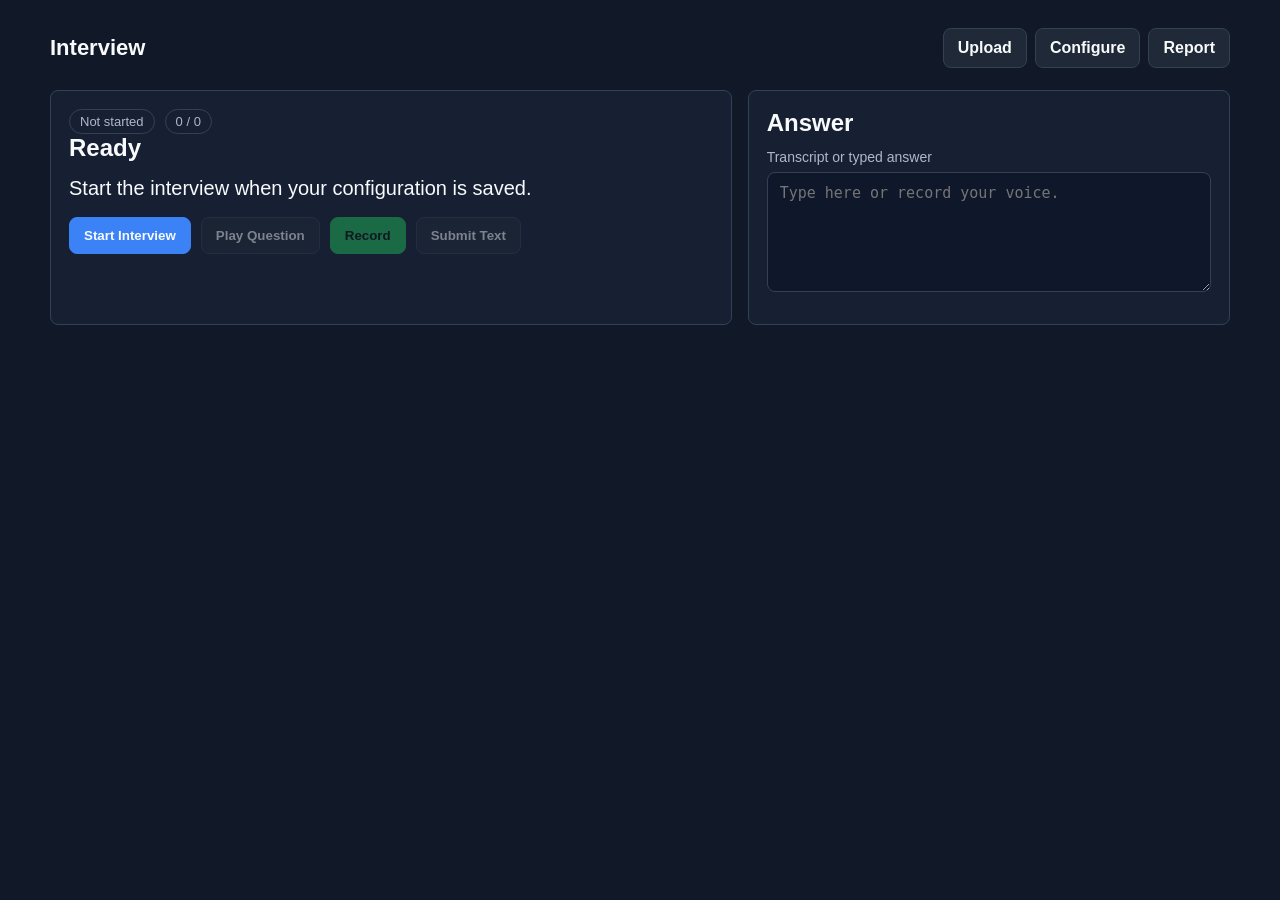
==== frontend/interview.html @ 81cba724 "Merge pull request #1 from Guransh-Singh/feature/tooling Added imageio-ffmpeg and updates" ====
<!DOCTYPE html>
<html lang="en">
<head>
    <meta charset="UTF-8" />
    <meta name="viewport" content="width=device-width, initial-scale=1.0" />
    <title>Interview</title>
    <link rel="stylesheet" href="style.css" />
</head>
<body class="bg">
    <main class="shell">
        <header class="topbar">
            <div class="brand">Interview</div>
            <nav class="nav">
                <a href="upload.html">Upload</a>
                <a href="configure.html">Configure</a>
                <a href="report.html">Report</a>
            </nav>
        </header>

        <section class="grid">
            <div class="panel span-7">
                <div class="row">
                    <span id="mode-badge" class="badge">Not started</span>
                    <span id="progress-badge" class="badge">0 / 0</span>
                </div>
                <h1 id="question-title">Ready</h1>
                <p id="question-text" class="question-text">Start the interview when your configuration is saved.</p>
                <audio id="tts-audio" controls class="hidden"></audio>

                <div id="problem-panel" class="stack hidden">
                    <h2 id="problem-title">Coding problem</h2>
                    <pre id="problem-details"></pre>
                    <div class="field">
                        <label for="code-editor">C++ code</label>
                        <textarea id="code-editor" class="code-editor"></textarea>
                    </div>
                    <div class="grid">
                        <div class="field span-6">
                            <label for="time-complexity">Time complexity</label>
                            <input id="time-complexity" placeholder="Example: O(n)" />
                        </div>
                        <div class="field span-6">
                            <label for="space-complexity">Space complexity</label>
                            <input id="space-complexity" placeholder="Example: O(n)" />
                        </div>
                    </div>
                    <div class="row">
                        <button id="run-code-btn" class="warning" type="button" disabled>Run Sample Tests</button>
                        <span id="run-count" class="badge">0 runs</span>
                    </div>
                    <div id="run-results"></div>
                </div>

                <div class="row">
                    <button id="start-btn" class="primary">Start Interview</button>
                    <button id="play-btn" disabled>Play Question</button>
                    <button id="record-btn" class="success" disabled>Record</button>
                    <button id="submit-text-btn" disabled>Submit Text</button>
                </div>
                <div id="status" class="status"></div>
            </div>

            <aside class="panel span-5">
                <h2>Answer</h2>
                <div class="field">
                    <label for="text-answer">Transcript or typed answer</label>
                    <textarea id="text-answer" placeholder="Type here or record your voice."></textarea>
                </div>
                <div id="eval" class="stack"></div>
            </aside>
        </section>
    </main>

    <script>
        const sessionId = localStorage.getItem("mi_session_id");
        const config = JSON.parse(localStorage.getItem("mi_config") || "{}");
        let currentQuestion = null;
        let currentType = "main";
        let mediaRecorder = null;
        let audioChunks = [];
        let recordingFilename = null;

        const startBtn = document.getElementById("start-btn");
        const playBtn = document.getElementById("play-btn");
        const recordBtn = document.getElementById("record-btn");
        const submitTextBtn = document.getElementById("submit-text-btn");
        const statusEl = document.getElementById("status");
        const evalEl = document.getElementById("eval");
        const questionTitle = document.getElementById("question-title");
        const questionText = document.getElementById("question-text");
        const ttsAudio = document.getElementById("tts-audio");
        const problemPanel = document.getElementById("problem-panel");
        const problemTitle = document.getElementById("problem-title");
        const problemDetails = document.getElementById("problem-details");
        const codeEditor = document.getElementById("code-editor");
        const runCodeBtn = document.getElementById("run-code-btn");
        const runResults = document.getElementById("run-results");
        const runCount = document.getElementById("run-count");
        const timeComplexity = document.getElementById("time-complexity");
        const spaceComplexity = document.getElementById("space-complexity");
        const textAnswer = document.getElementById("text-answer");
        let sampleRunCount = 0;

        function setStatus(message) {
            statusEl.textContent = message || "";
        }

        function makeRecordingName(question, kind) {
            const shortSession = (sessionId || "session").slice(0, 8);
            const qid = String(question?.id || "question").replace(/[^a-zA-Z0-9_.-]/g, "_").slice(0, 32);
            const stamp = new Date().toISOString().replace(/[-:]/g, "").replace(/\.\d+Z$/, "Z");
            return `mock_interview_${shortSession}_${stamp}_${qid}_${kind}.webm`;
        }

        function downloadBlob(blob, filename) {
            const url = URL.createObjectURL(blob);
            const a = document.createElement("a");
            a.href = url;
            a.download = filename;
            document.body.appendChild(a);
            a.click();
            a.remove();
            URL.revokeObjectURL(url);
        }

        function renderQuestion(data) {
            currentType = data.type || "main";
            currentQuestion = data.question;
            document.getElementById("mode-badge").textContent = currentType;
            document.getElementById("progress-badge").textContent =
                data.index !== undefined ? `${data.index + 1} / ${(data.index + 1) + data.remaining}` : "Follow-up";

            questionTitle.textContent = currentQuestion.title || currentQuestion.category || "Question";
            questionText.textContent = currentQuestion.text || currentQuestion.title || "Question unavailable.";

            if (currentQuestion.audio_url) {
                ttsAudio.src = currentQuestion.audio_url;
                ttsAudio.classList.remove("hidden");
                playBtn.disabled = false;
                ttsAudio.play().catch(() => {});
            } else {
                ttsAudio.classList.add("hidden");
                playBtn.disabled = true;
            }

            const isCoding = currentQuestion.category === "dsa" || currentQuestion.starter_code;
            problemPanel.classList.toggle("hidden", !isCoding);
            if (isCoding) {
                problemTitle.textContent = currentQuestion.title || "Coding problem";
                problemDetails.textContent = [
                    currentQuestion.text || "",
                    currentQuestion.constraints?.length ? "\nConstraints:\n- " + currentQuestion.constraints.join("\n- ") : "",
                    currentQuestion.examples?.length ? "\nExamples:\n" + currentQuestion.examples.map(ex => `Input: ${ex.input}\nOutput: ${ex.output}\n${ex.explanation || ""}`).join("\n\n") : "",
                    currentQuestion.sample_tests?.length ? "\nExecutable sample tests:\n" + currentQuestion.sample_tests.map((test, index) => `#${index + 1}\nstdin:\n${test.stdin}\nexpected stdout:\n${test.expected_stdout}`).join("\n\n") : ""
                ].join("\n");
                codeEditor.value = currentQuestion.starter_code || codeEditor.value;
                runCodeBtn.disabled = false;
                runResults.innerHTML = "";
                sampleRunCount = 0;
                runCount.textContent = "0 runs";
                timeComplexity.value = "";
                spaceComplexity.value = "";
            }

            recordBtn.disabled = false;
            submitTextBtn.disabled = false;
            textAnswer.value = "";
            evalEl.innerHTML = "";
        }

        async function fetchQuestion() {
            const form = new FormData();
            form.append("session_id", sessionId);
            const res = await fetch("/api/get-question", { method: "POST", body: form });
            const data = await res.json();

            if (data.type === "done") {
                questionTitle.textContent = "Interview completed";
                questionText.textContent = "Open the report when you are ready.";
                recordBtn.disabled = true;
                submitTextBtn.disabled = true;
                playBtn.disabled = true;
                setStatus("Completed.");
                return;
            }

            if (data.error) {
                setStatus(data.error);
                return;
            }

            renderQuestion(data);
            setStatus("");
        }

        function renderEvaluation(data) {
            const evaluation = data.evaluation || {};
            const codeEval = evaluation.code_evaluation || {};
            const score = evaluation.combined_score ?? codeEval.code_score;
            evalEl.innerHTML = `
                <div class="panel">
                    <div class="score">${score !== undefined ? Math.round(score * 100) + "%" : "NA"}</div>
                    <p>${evaluation.concise_feedback || codeEval.concise_feedback || "Feedback unavailable."}</p>
                    ${recordingFilename ? `<p class="muted">Recording: ${recordingFilename}</p>` : ""}
                    ${codeEval.complexity ? `<p class="muted">Complexity: ${codeEval.complexity}</p>` : ""}
                </div>
            `;
        }

        async function submitAnswer(transcript, audioBlob) {
            const form = new FormData();
            form.append("session_id", sessionId);
            form.append("audio_filename", recordingFilename || "");
            const code = codeEditor.value.trim();
            if (code) form.append("code_submission", code);
            const complexity = [
                timeComplexity.value.trim() ? `Time: ${timeComplexity.value.trim()}` : "",
                spaceComplexity.value.trim() ? `Space: ${spaceComplexity.value.trim()}` : ""
            ].filter(Boolean).join("; ");
            if (complexity) form.append("complexity_claim", complexity);

            let endpoint = "/api/submit-answer";
            if (audioBlob) {
                endpoint = "/api/submit-answer-audio";
                form.append("file", audioBlob, recordingFilename);
            } else {
                form.append("transcript", transcript);
            }

            setStatus("Evaluating...");
            const res = await fetch(endpoint, { method: "POST", body: form });
            const data = await res.json();
            renderEvaluation(data);

            if (data.type === "finished") {
                setStatus("Finished. Open the report.");
                recordBtn.disabled = true;
                submitTextBtn.disabled = true;
                return;
            }

            setStatus(data.type === "followup" ? "Follow-up generated." : "Next question ready.");
            setTimeout(fetchQuestion, 700);
        }

        startBtn.addEventListener("click", async () => {
            if (!sessionId) {
                setStatus("Upload documents first.");
                return;
            }
            const form = new FormData();
            form.append("session_id", sessionId);
            form.append("question_count", config.question_count || 5);
            setStatus("Starting...");
            const res = await fetch("/api/start-interview", { method: "POST", body: form });
            const data = await res.json();
            if (data.error) {
                setStatus(data.error);
                return;
            }
            localStorage.setItem("mi_ats", JSON.stringify(data.ats_score || {}));
            await fetchQuestion();
        });

        playBtn.addEventListener("click", () => ttsAudio.play());

        runCodeBtn.addEventListener("click", async () => {
            if (!currentQuestion) return;
            const code = codeEditor.value.trim();
            if (!code) {
                setStatus("Write code before running samples.");
                return;
            }

            const form = new FormData();
            form.append("session_id", sessionId);
            form.append("code", code);
            form.append("time_complexity", timeComplexity.value.trim());
            form.append("space_complexity", spaceComplexity.value.trim());

            runCodeBtn.disabled = true;
            setStatus("Running sample tests...");
            try {
                const res = await fetch("/api/run-code-samples", { method: "POST", body: form });
                const data = await res.json();
                if (data.error) {
                    runResults.innerHTML = `<pre>${data.error}</pre>`;
                    setStatus(data.error);
                    return;
                }
                sampleRunCount += 1;
                runCount.textContent = `${sampleRunCount} run${sampleRunCount === 1 ? "" : "s"}`;
                renderRunResult(data.run);
                setStatus(data.run.result.message || data.run.result.status);
            } catch (err) {
                runResults.innerHTML = `<pre>${err.message}</pre>`;
                setStatus("Run failed.");
            } finally {
                runCodeBtn.disabled = false;
            }
        });

        function renderRunResult(run) {
            const result = run.result || {};
            const tests = result.tests || [];
            runResults.innerHTML = `
                <div class="panel">
                    <h3>${result.ok ? "Samples passed" : "Samples not passed"}</h3>
                    <p>${result.message || result.status || ""}</p>
                    <p class="muted">Elapsed: ${result.elapsed_ms || 0} ms</p>
                    ${result.compiler_stderr ? `<pre>${result.compiler_stderr}</pre>` : ""}
                    ${tests.map(test => `
                        <div class="report-question">
                            <strong>Sample ${test.index}: ${test.ok ? "Passed" : "Failed"}</strong>
                            <pre>stdin:\n${test.stdin}\n\nexpected:\n${test.expected_stdout}\n\nactual:\n${test.actual_stdout}${test.stderr ? "\n\nstderr:\n" + test.stderr : ""}</pre>
                        </div>
                    `).join("")}
                </div>
            `;
        }

        recordBtn.addEventListener("click", async () => {
            if (!currentQuestion) return;

            if (!mediaRecorder) {
                const stream = await navigator.mediaDevices.getUserMedia({ audio: true });
                audioChunks = [];
                recordingFilename = makeRecordingName(currentQuestion, currentType);
                mediaRecorder = new MediaRecorder(stream);
                mediaRecorder.ondataavailable = event => audioChunks.push(event.data);
                mediaRecorder.onstop = async () => {
                    const blob = new Blob(audioChunks, { type: "audio/webm" });
                    downloadBlob(blob, recordingFilename);
                    recordBtn.textContent = "Record";
                    mediaRecorder = null;
                    await submitAnswer("", blob);
                };
                mediaRecorder.start();
                recordBtn.textContent = "Stop";
                setStatus("Recording...");
            } else {
                mediaRecorder.stop();
            }
        });

        submitTextBtn.addEventListener("click", async () => {
            const transcript = textAnswer.value.trim();
            if (!transcript) {
                setStatus("Type an answer first.");
                return;
            }
            recordingFilename = null;
            await submitAnswer(transcript, null);
        });
    </script>
</body>
</html>
---- frontend/style.css ----
:root {
    --bg: #111827;
    --surface: #172033;
    --surface-2: #1f2937;
    --line: #334155;
    --text: #f8fafc;
    --muted: #aeb8c7;
    --blue: #3b82f6;
    --green: #22c55e;
    --amber: #f59e0b;
    --red: #ef4444;
}

* {
    box-sizing: border-box;
}

body {
    margin: 0;
    font-family: Arial, Helvetica, sans-serif;
    background: var(--bg);
    color: var(--text);
}

body.bg {
    min-height: 100vh;
}

a {
    color: inherit;
}

.shell {
    width: min(1180px, calc(100vw - 32px));
    margin: 0 auto;
    padding: 28px 0 48px;
}

.topbar {
    display: flex;
    align-items: center;
    justify-content: space-between;
    gap: 16px;
    margin-bottom: 22px;
}

.brand {
    font-size: 22px;
    font-weight: 700;
}

.nav {
    display: flex;
    gap: 8px;
    flex-wrap: wrap;
}

.nav a,
.btn,
button {
    border: 1px solid var(--line);
    background: var(--surface-2);
    color: var(--text);
    border-radius: 8px;
    padding: 10px 14px;
    text-decoration: none;
    cursor: pointer;
    font-weight: 700;
}

.btn.primary,
button.primary {
    background: var(--blue);
    border-color: var(--blue);
}

.btn.success,
button.success {
    background: var(--green);
    border-color: var(--green);
    color: #07110b;
}

.btn.warning,
button.warning {
    background: var(--amber);
    border-color: var(--amber);
    color: #171006;
}

button:disabled,
.btn.disabled {
    opacity: 0.45;
    cursor: not-allowed;
}

.grid {
    display: grid;
    grid-template-columns: repeat(12, 1fr);
    gap: 16px;
}

.panel {
    background: var(--surface);
    border: 1px solid var(--line);
    border-radius: 8px;
    padding: 18px;
}

.span-4 {
    grid-column: span 4;
}

.span-5 {
    grid-column: span 5;
}

.span-6 {
    grid-column: span 6;
}

.span-7 {
    grid-column: span 7;
}

.span-8 {
    grid-column: span 8;
}

.span-12 {
    grid-column: span 12;
}

h1,
h2,
h3 {
    margin: 0 0 12px;
}

p {
    margin: 0 0 14px;
    line-height: 1.5;
}

.muted {
    color: var(--muted);
}

.lead {
    color: var(--muted);
    max-width: 760px;
}

.field {
    display: grid;
    gap: 7px;
    margin-bottom: 14px;
}

label {
    color: var(--muted);
    font-size: 14px;
}

input,
select,
textarea {
    width: 100%;
    border: 1px solid var(--line);
    border-radius: 8px;
    background: #0f172a;
    color: var(--text);
    padding: 11px 12px;
    font-size: 15px;
}

textarea {
    min-height: 120px;
    resize: vertical;
}

.code-editor {
    min-height: 310px;
    font-family: Consolas, "Courier New", monospace;
    font-size: 14px;
    line-height: 1.45;
    tab-size: 4;
}

.row {
    display: flex;
    align-items: center;
    gap: 10px;
    flex-wrap: wrap;
}

.stack {
    display: grid;
    gap: 12px;
}

.status {
    min-height: 22px;
    color: var(--muted);
}

.question-text {
    font-size: 20px;
    line-height: 1.45;
}

.badge {
    display: inline-flex;
    align-items: center;
    border: 1px solid var(--line);
    border-radius: 999px;
    padding: 4px 10px;
    color: var(--muted);
    font-size: 13px;
}

.score {
    font-size: 34px;
    font-weight: 800;
}

.list {
    display: grid;
    gap: 8px;
    margin: 0;
    padding-left: 18px;
}

.report-question {
    border-top: 1px solid var(--line);
    padding-top: 14px;
    margin-top: 14px;
}

pre {
    white-space: pre-wrap;
    word-break: break-word;
    background: #0f172a;
    border: 1px solid var(--line);
    border-radius: 8px;
    padding: 12px;
}

.hidden {
    display: none !important;
}

@media (max-width: 820px) {
    .span-4,
    .span-5,
    .span-6,
    .span-7,
    .span-8,
    .span-12 {
        grid-column: span 12;
    }

    .topbar {
        align-items: flex-start;
        flex-direction: column;
    }
}
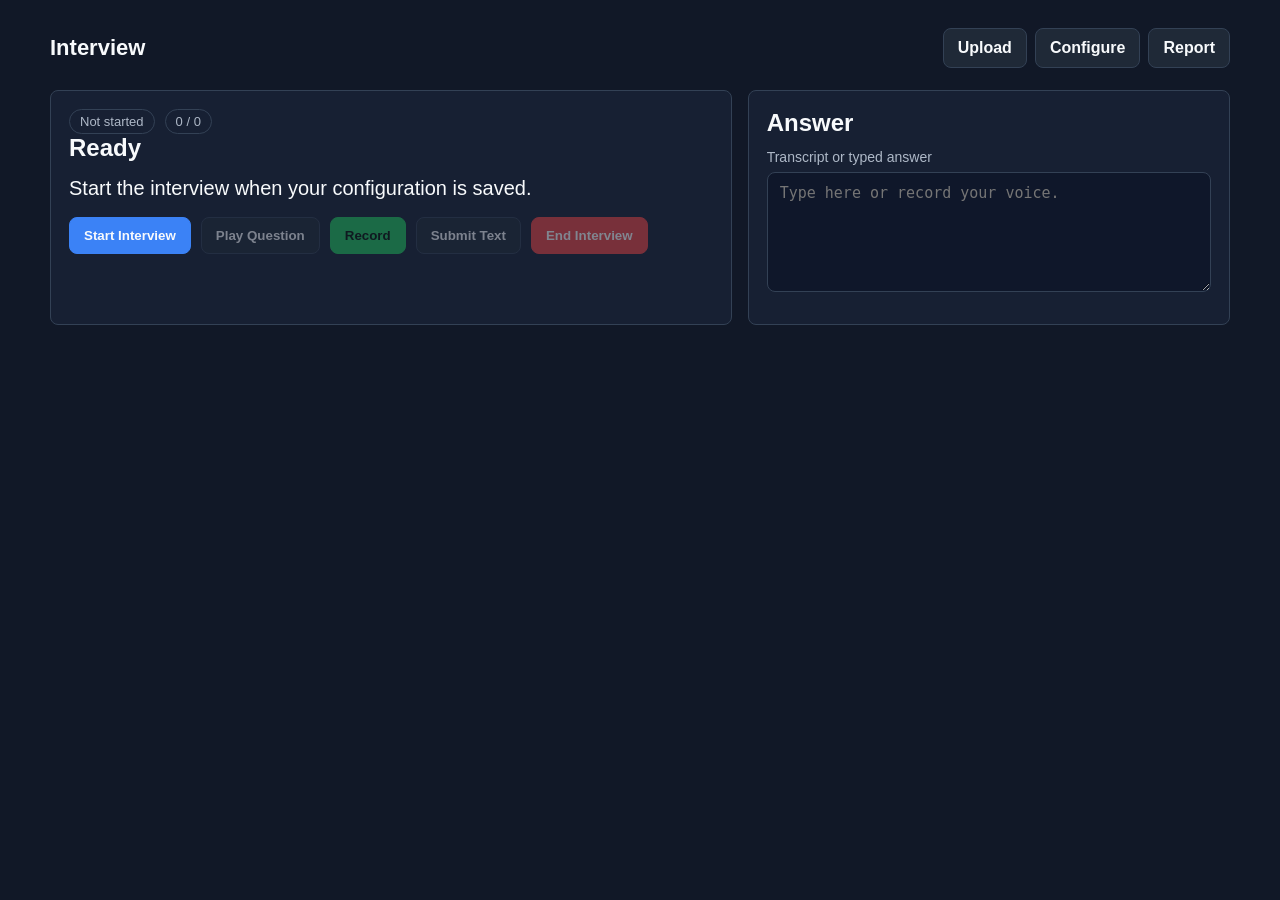
==== commit 9a44e3dd: "Merge pull request #1 from abhimittal1062/feature/tooling added tools,end button,download button" ====
--- a/frontend/interview.html
+++ b/frontend/interview.html
@@ -56,6 +56,7 @@
                     <button id="play-btn" disabled>Play Question</button>
                     <button id="record-btn" class="success" disabled>Record</button>
                     <button id="submit-text-btn" disabled>Submit Text</button>
+                    <button id="end-btn" class="danger" disabled>End Interview</button>
                 </div>
                 <div id="status" class="status"></div>
             </div>
@@ -84,6 +85,7 @@
         const playBtn = document.getElementById("play-btn");
         const recordBtn = document.getElementById("record-btn");
         const submitTextBtn = document.getElementById("submit-text-btn");
+        const endBtn = document.getElementById("end-btn");
         const statusEl = document.getElementById("status");
         const evalEl = document.getElementById("eval");
         const questionTitle = document.getElementById("question-title");
@@ -164,6 +166,7 @@
 
             recordBtn.disabled = false;
             submitTextBtn.disabled = false;
+            endBtn.disabled = false;
             textAnswer.value = "";
             evalEl.innerHTML = "";
         }
@@ -180,6 +183,7 @@
                 recordBtn.disabled = true;
                 submitTextBtn.disabled = true;
                 playBtn.disabled = true;
+                endBtn.disabled = true;
                 setStatus("Completed.");
                 return;
             }
@@ -236,6 +240,7 @@
                 setStatus("Finished. Open the report.");
                 recordBtn.disabled = true;
                 submitTextBtn.disabled = true;
+                endBtn.disabled = true;
                 return;
             }
 
@@ -259,7 +264,36 @@
                 return;
             }
             localStorage.setItem("mi_ats", JSON.stringify(data.ats_score || {}));
+            endBtn.disabled = false;
             await fetchQuestion();
+        });
+
+        endBtn.addEventListener("click", async () => {
+            if (!sessionId) {
+                setStatus("Upload documents first.");
+                return;
+            }
+            const confirmed = window.confirm("End the interview now and generate a progress report?");
+            if (!confirmed) return;
+
+            const form = new FormData();
+            form.append("session_id", sessionId);
+            endBtn.disabled = true;
+            recordBtn.disabled = true;
+            submitTextBtn.disabled = true;
+            playBtn.disabled = true;
+            setStatus("Ending interview and generating report...");
+
+            const res = await fetch("/api/end-interview", { method: "POST", body: form });
+            const data = await res.json();
+            if (data.report) {
+                localStorage.setItem("mi_latest_report", JSON.stringify(data.report));
+                setStatus("Progress report ready.");
+                window.location.href = "report.html";
+            } else {
+                setStatus("Error: " + JSON.stringify(data));
+                endBtn.disabled = false;
+            }
         });
 
         playBtn.addEventListener("click", () => ttsAudio.play());
--- a/frontend/style.css
+++ b/frontend/style.css
@@ -88,6 +88,13 @@
     color: #171006;
 }
 
+.btn.danger,
+button.danger {
+    background: var(--red);
+    border-color: var(--red);
+    color: #fff;
+}
+
 button:disabled,
 .btn.disabled {
     opacity: 0.45;
@@ -109,6 +116,10 @@
 
 .span-4 {
     grid-column: span 4;
+}
+
+.span-3 {
+    grid-column: span 3;
 }
 
 .span-5 {
@@ -252,6 +263,7 @@
 
 @media (max-width: 820px) {
     .span-4,
+    .span-3,
     .span-5,
     .span-6,
     .span-7,
@@ -265,3 +277,51 @@
         flex-direction: column;
     }
 }
+
+@media print {
+    :root {
+        --bg: #ffffff;
+        --surface: #ffffff;
+        --surface-2: #ffffff;
+        --line: #d1d5db;
+        --text: #111827;
+        --muted: #4b5563;
+    }
+
+    body {
+        background: #ffffff;
+        color: #111827;
+    }
+
+    .shell {
+        width: 100%;
+        padding: 0;
+    }
+
+    .topbar .nav,
+    #load-report,
+    #download-pdf,
+    #status {
+        display: none !important;
+    }
+
+    .grid {
+        display: block;
+    }
+
+    .panel {
+        break-inside: avoid;
+        box-shadow: none;
+        margin-bottom: 14px;
+    }
+
+    a {
+        color: #111827;
+        text-decoration: none;
+    }
+
+    pre {
+        white-space: pre-wrap;
+        border-color: #d1d5db;
+    }
+}
